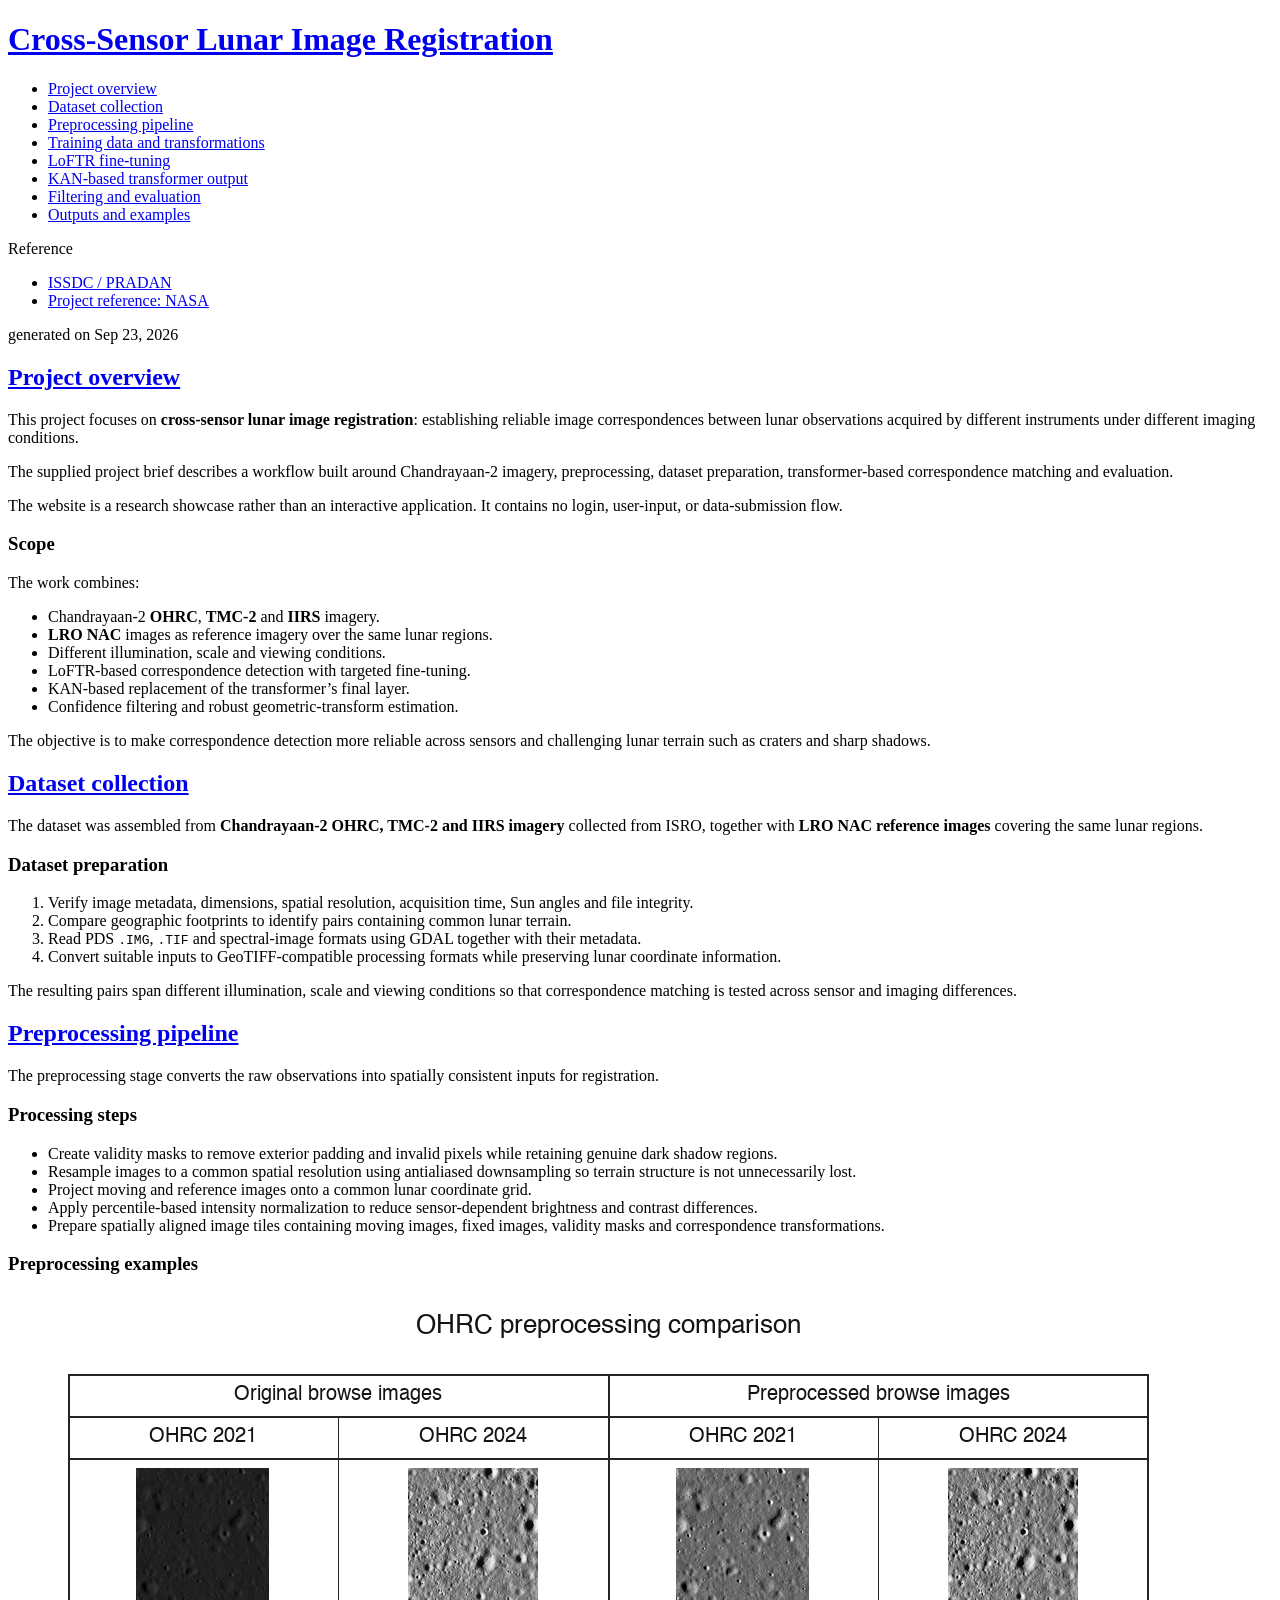
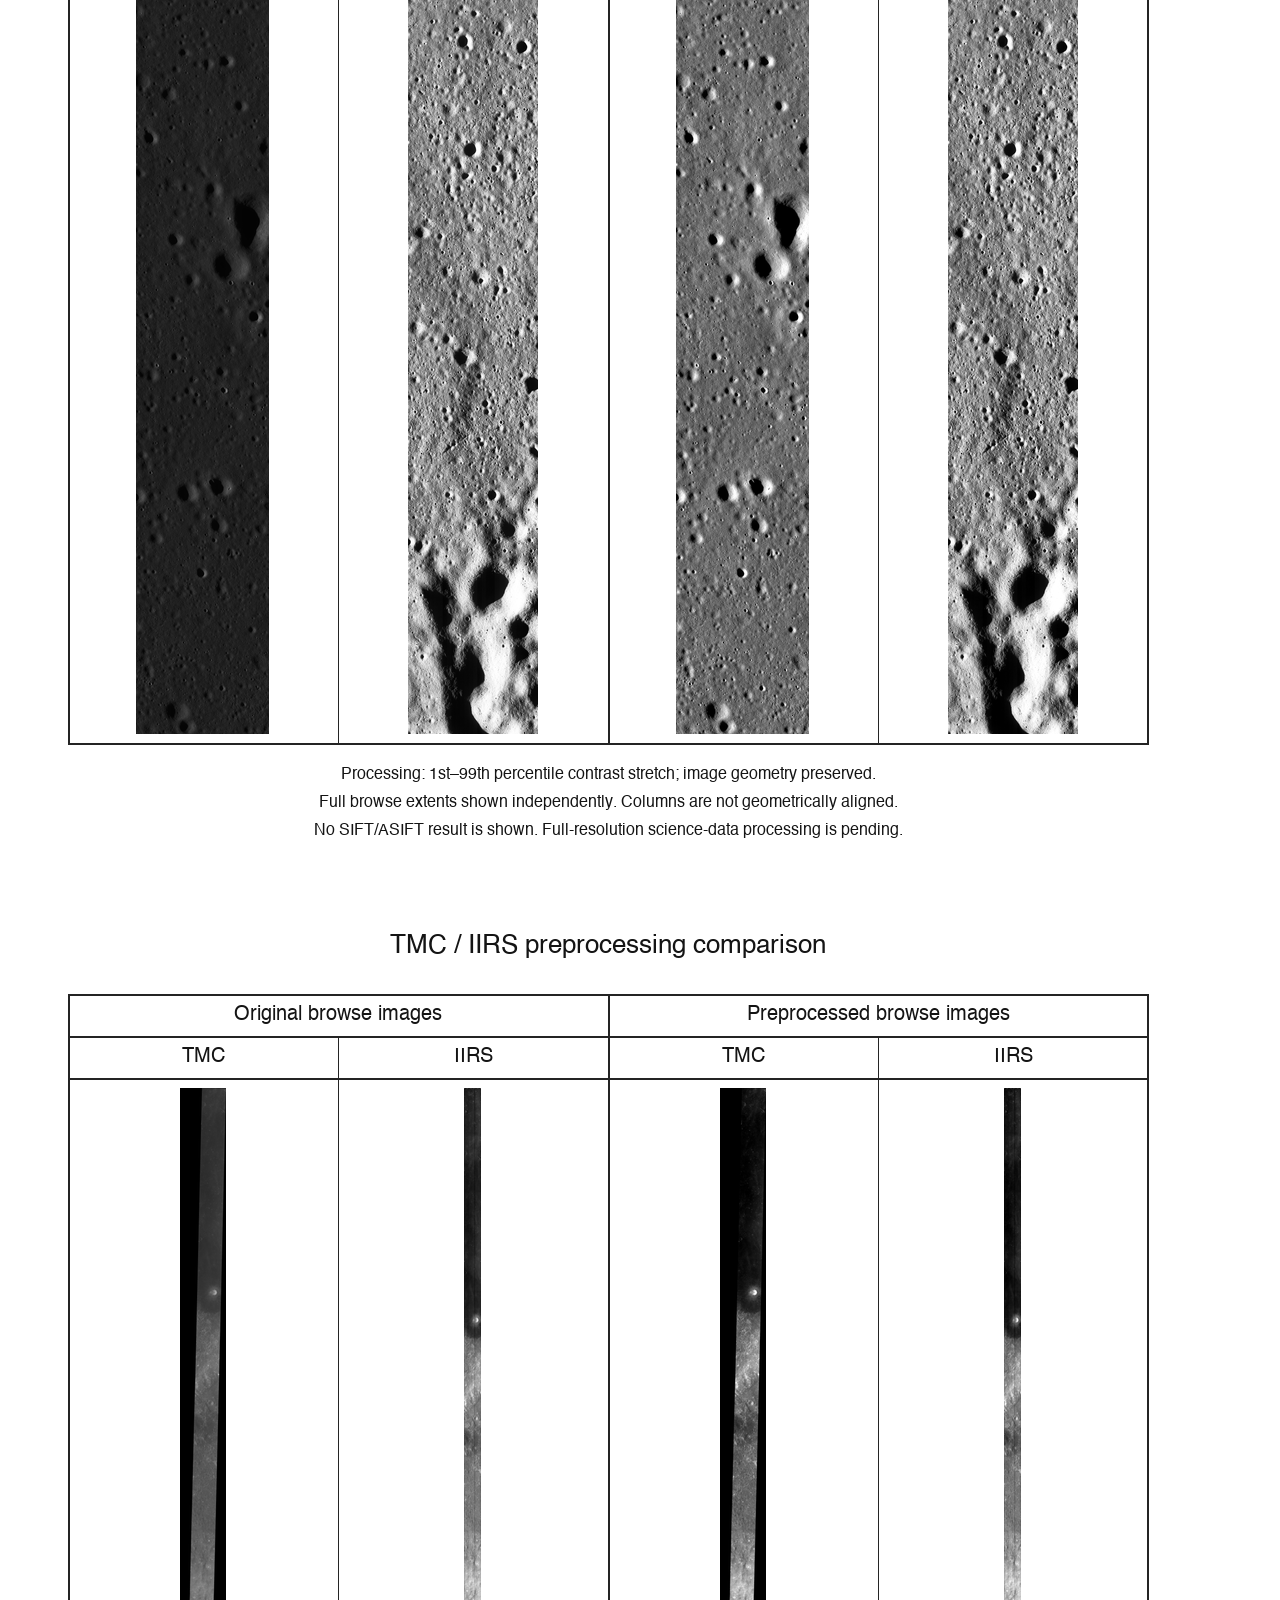
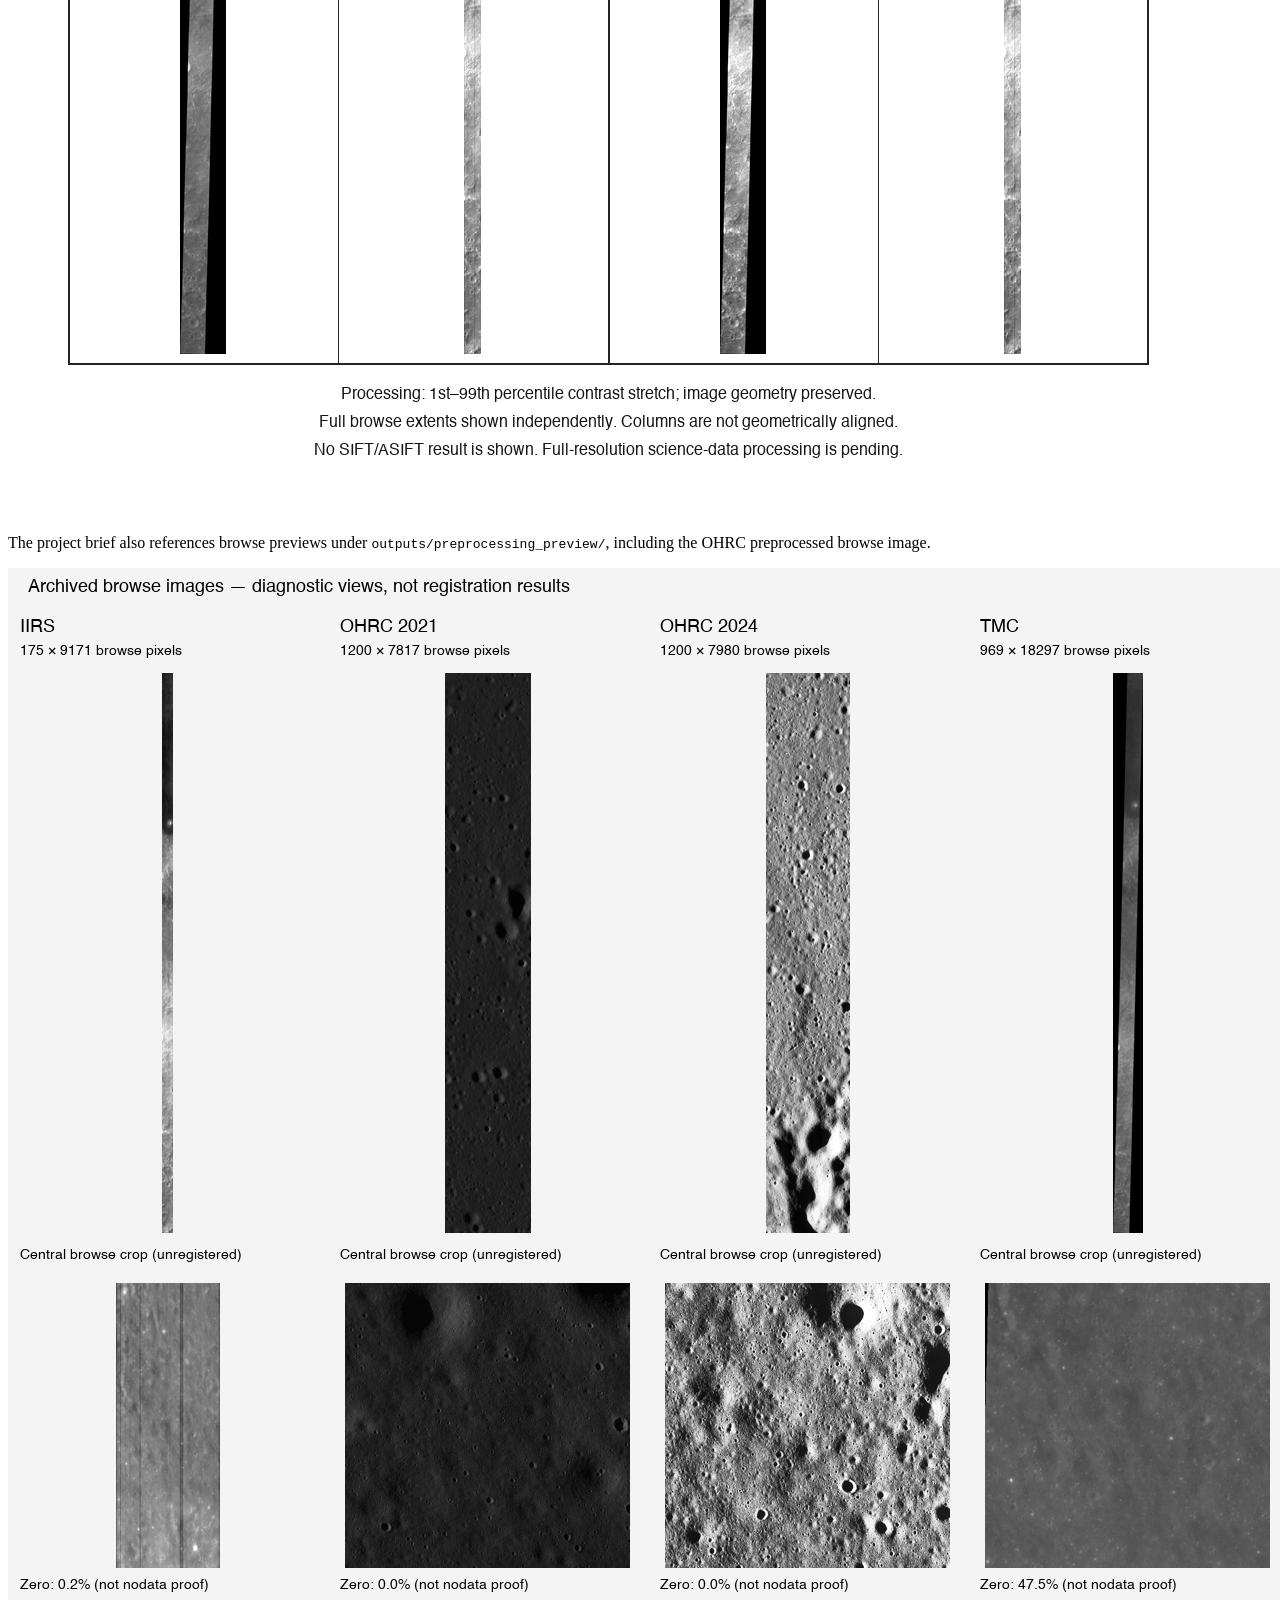
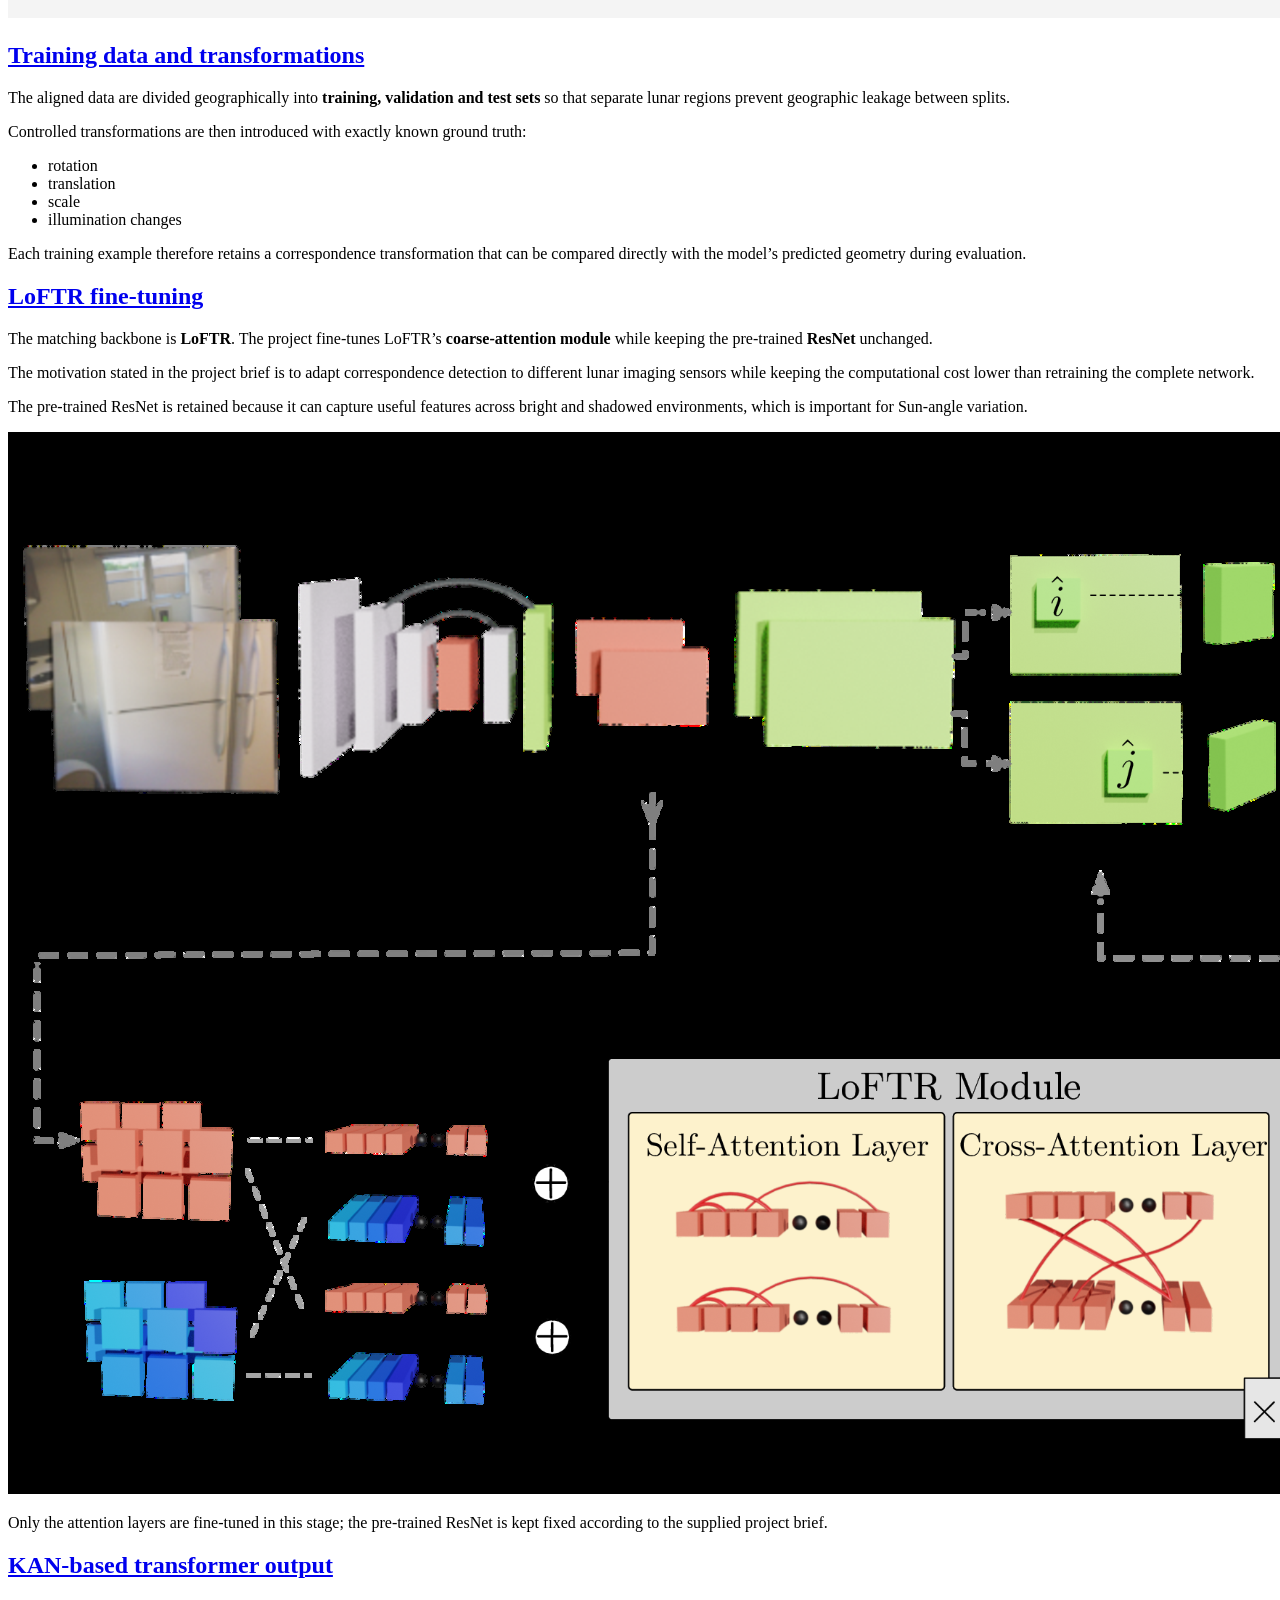
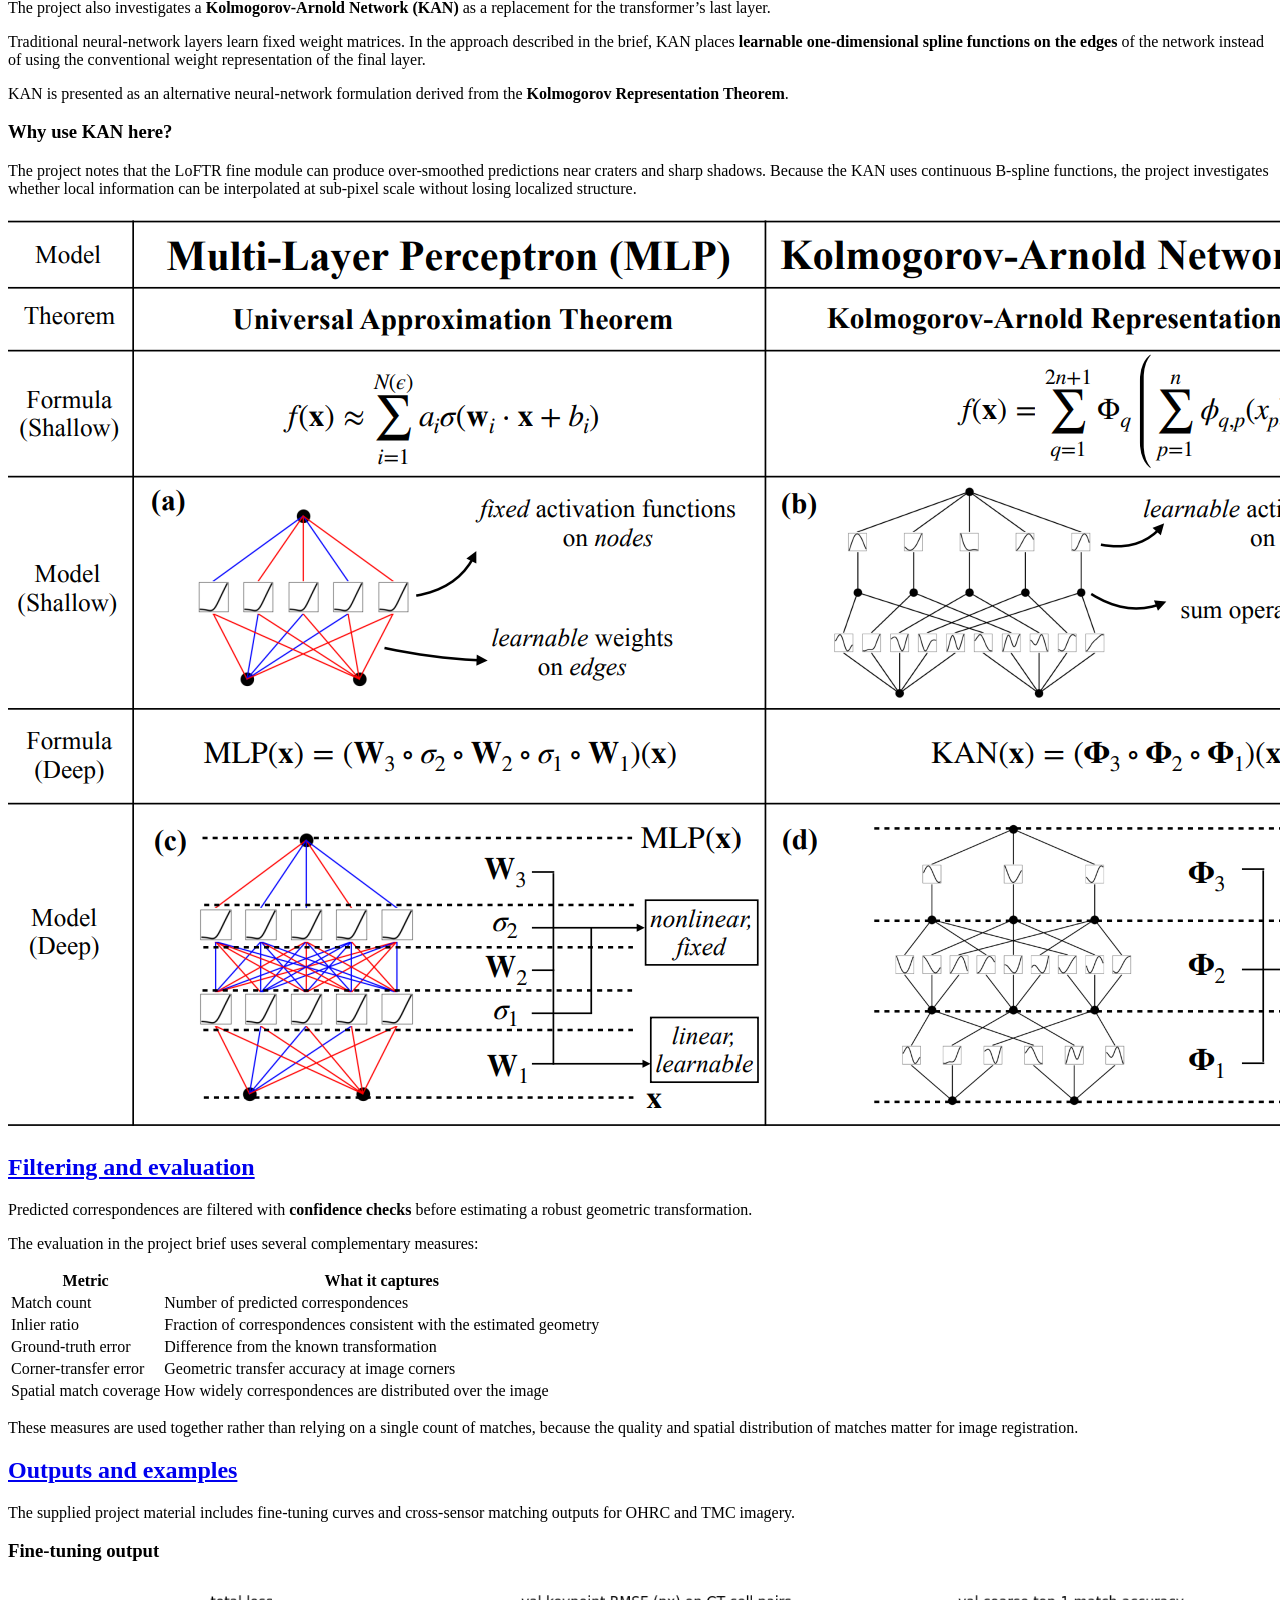
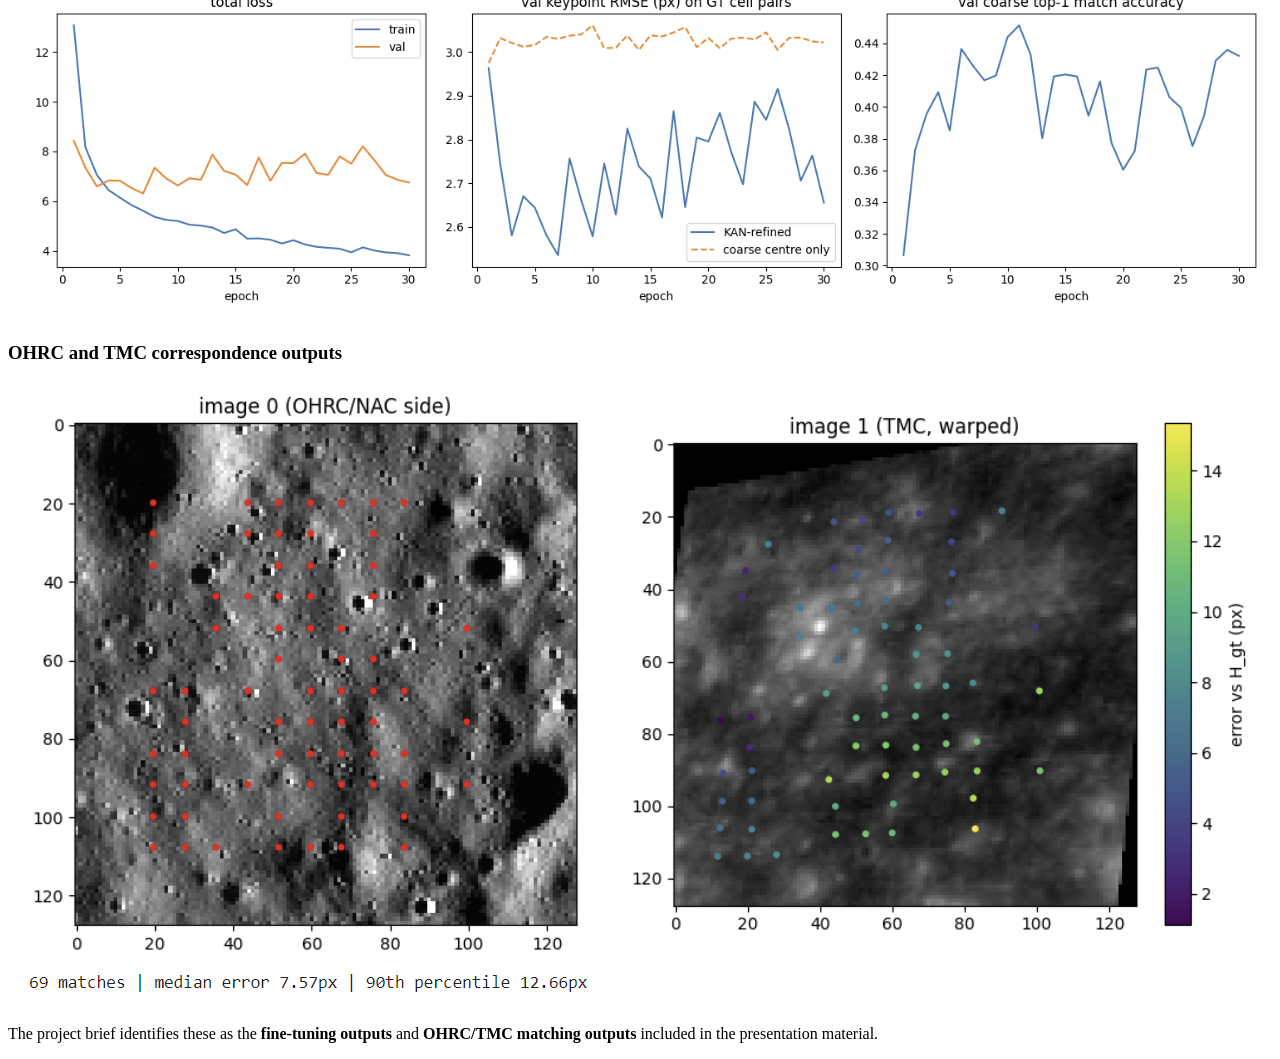
==== site/public/index.html @ 833afe41 "site" ====
<!DOCTYPE html>
<html xmlns="http://www.w3.org/1999/xhtml" xml:lang="en-us" lang="en-us">
<head><script src="/livereload.js?mindelay=10&amp;v=2&amp;port=1313&amp;path=livereload" data-no-instant defer></script>
  <meta name="generator" content="Hugo 0.166.0">

  <meta http-equiv="content-type" content="text/html; charset=utf-8">
  <meta name="viewport" content="width=device-width, initial-scale=1.0, maximum-scale=1">

  <title>Cross-Sensor Lunar Image Registration</title>

  <link rel="shortcut icon" href="favicon.ico" type="image/x-icon">
  <link href="https://fonts.googleapis.com/css?family=Open+Sans" rel="stylesheet">
  <link rel="stylesheet" href="//localhost:1313/css/styles.css">
  
  <link href="/index.xml" rel="alternate" type="application/rss+xml" title="Cross-Sensor Lunar Image Registration" />

</head>
<body>

<div class="sidebar sidebar-black">
    <div class="navigation">
        
        <h1 class="site-title"><a href="//localhost:1313/">Cross-Sensor Lunar Image Registration</a></h1>


        <nav class="internal">
            <ul>
    
        
                <li>
        <a href="#project-overview">Project overview</a>

    </li>


        
                <li>
        <a href="#dataset">Dataset collection</a>

    </li>


        
                <li>
        <a href="#preprocessing">Preprocessing pipeline</a>

    </li>


        
                <li>
        <a href="#training-data">Training data and transformations</a>

    </li>


        
                <li>
        <a href="#loftr">LoFTR fine-tuning</a>

    </li>


        
                <li>
        <a href="#kan">KAN-based transformer output</a>

    </li>


        
                <li>
        <a href="#evaluation">Filtering and evaluation</a>

    </li>


        
                <li>
        <a href="#results">Outputs and examples</a>

    </li>


        
    
</ul>

        </nav>

        <nav class="external">
            <div class="external-title">Reference</div>
            
            <ul id="shortcuts">
                
                <li>
                    <a href="https://pradan.issdc.gov.in/" target="_blank" rel="noopener">ISSDC / PRADAN</a>
                </li>
                
                <li>
                    <a href="https://www.nasa.gov/" target="_blank" rel="noopener">Project reference: NASA</a>
                </li>
                
            </ul>
            
        </nav>
    </div>

    <div class="version">
            generated on Sep 23, 2026
    </div>
</div>

<div class="content">
    
        
                <section class="page" id="project-overview">
    <h1>
        <a href="#project-overview">Project overview</a>
    </h1>
    <div class="content">
        <p>This project focuses on <strong>cross-sensor lunar image registration</strong>: establishing reliable image correspondences between lunar observations acquired by different instruments under different imaging conditions.</p>
<p>The supplied project brief describes a workflow built around Chandrayaan-2 imagery, preprocessing, dataset preparation, transformer-based correspondence matching and evaluation.</p>
<div class="block info">
    The website is a research showcase rather than an interactive application. It contains no login, user-input, or data-submission flow.
</div>

<h3 id="scope">Scope</h3>
<p>The work combines:</p>
<ul>
<li>Chandrayaan-2 <strong>OHRC</strong>, <strong>TMC-2</strong> and <strong>IIRS</strong> imagery.</li>
<li><strong>LRO NAC</strong> images as reference imagery over the same lunar regions.</li>
<li>Different illumination, scale and viewing conditions.</li>
<li>LoFTR-based correspondence detection with targeted fine-tuning.</li>
<li>KAN-based replacement of the transformer&rsquo;s final layer.</li>
<li>Confidence filtering and robust geometric-transform estimation.</li>
</ul>
<p>The objective is to make correspondence detection more reliable across sensors and challenging lunar terrain such as craters and sharp shadows.</p>

    </div>
</section>




        
                <section class="page" id="dataset">
    <h1>
        <a href="#dataset">Dataset collection</a>
    </h1>
    <div class="content">
        <p>The dataset was assembled from <strong>Chandrayaan-2 OHRC, TMC-2 and IIRS imagery</strong> collected from ISRO, together with <strong>LRO NAC reference images</strong> covering the same lunar regions.</p>
<h3 id="dataset-preparation">Dataset preparation</h3>
<ol>
<li>Verify image metadata, dimensions, spatial resolution, acquisition time, Sun angles and file integrity.</li>
<li>Compare geographic footprints to identify pairs containing common lunar terrain.</li>
<li>Read PDS <code>.IMG</code>, <code>.TIF</code> and spectral-image formats using GDAL together with their metadata.</li>
<li>Convert suitable inputs to GeoTIFF-compatible processing formats while preserving lunar coordinate information.</li>
</ol>
<p>The resulting pairs span different illumination, scale and viewing conditions so that correspondence matching is tested across sensor and imaging differences.</p>

    </div>
</section>




        
                <section class="page" id="preprocessing">
    <h1>
        <a href="#preprocessing">Preprocessing pipeline</a>
    </h1>
    <div class="content">
        <p>The preprocessing stage converts the raw observations into spatially consistent inputs for registration.</p>
<h3 id="processing-steps">Processing steps</h3>
<ul>
<li>Create validity masks to remove exterior padding and invalid pixels while retaining genuine dark shadow regions.</li>
<li>Resample images to a common spatial resolution using antialiased downsampling so terrain structure is not unnecessarily lost.</li>
<li>Project moving and reference images onto a common lunar coordinate grid.</li>
<li>Apply percentile-based intensity normalization to reduce sensor-dependent brightness and contrast differences.</li>
<li>Prepare spatially aligned image tiles containing moving images, fixed images, validity masks and correspondence transformations.</li>
</ul>
<h3 id="preprocessing-examples">Preprocessing examples</h3>
<p><img src="images/ohrc-preprocessing.png" alt="OHRC preprocessing preview"></p>
<p><img src="images/tmc-iirs-preprocessing.png" alt="TMC and IIRS preprocessing preview"></p>
<p>The project brief also references browse previews under <code>outputs/preprocessing_preview/</code>, including the OHRC preprocessed browse image.</p>
<p><img src="images/archive-browse.png" alt="Browse preview"></p>

    </div>
</section>




        
                <section class="page" id="training-data">
    <h1>
        <a href="#training-data">Training data and transformations</a>
    </h1>
    <div class="content">
        <p>The aligned data are divided geographically into <strong>training, validation and test sets</strong> so that separate lunar regions prevent geographic leakage between splits.</p>
<p>Controlled transformations are then introduced with exactly known ground truth:</p>
<ul>
<li>rotation</li>
<li>translation</li>
<li>scale</li>
<li>illumination changes</li>
</ul>
<p>Each training example therefore retains a correspondence transformation that can be compared directly with the model&rsquo;s predicted geometry during evaluation.</p>

    </div>
</section>




        
                <section class="page" id="loftr">
    <h1>
        <a href="#loftr">LoFTR fine-tuning</a>
    </h1>
    <div class="content">
        <p>The matching backbone is <strong>LoFTR</strong>. The project fine-tunes LoFTR&rsquo;s <strong>coarse-attention module</strong> while keeping the pre-trained <strong>ResNet</strong> unchanged.</p>
<p>The motivation stated in the project brief is to adapt correspondence detection to different lunar imaging sensors while keeping the computational cost lower than retraining the complete network.</p>
<p>The pre-trained ResNet is retained because it can capture useful features across bright and shadowed environments, which is important for Sun-angle variation.</p>
<p><img src="images/loftr-flow.png" alt="LoFTR flow"></p>
<div class="block note">
    Only the attention layers are fine-tuned in this stage; the pre-trained ResNet is kept fixed according to the supplied project brief.
</div>


    </div>
</section>




        
                <section class="page" id="kan">
    <h1>
        <a href="#kan">KAN-based transformer output</a>
    </h1>
    <div class="content">
        <p>The project also investigates a <strong>Kolmogorov-Arnold Network (KAN)</strong> as a replacement for the transformer&rsquo;s last layer.</p>
<p>Traditional neural-network layers learn fixed weight matrices. In the approach described in the brief, KAN places <strong>learnable one-dimensional spline functions on the edges</strong> of the network instead of using the conventional weight representation of the final layer.</p>
<p>KAN is presented as an alternative neural-network formulation derived from the <strong>Kolmogorov Representation Theorem</strong>.</p>
<h3 id="why-use-kan-here">Why use KAN here?</h3>
<p>The project notes that the LoFTR fine module can produce over-smoothed predictions near craters and sharp shadows. Because the KAN uses continuous B-spline functions, the project investigates whether local information can be interpolated at sub-pixel scale without losing localized structure.</p>
<p><img src="images/kan-vs-mlp.png" alt="KAN versus MLP"></p>

    </div>
</section>




        
                <section class="page" id="evaluation">
    <h1>
        <a href="#evaluation">Filtering and evaluation</a>
    </h1>
    <div class="content">
        <p>Predicted correspondences are filtered with <strong>confidence checks</strong> before estimating a robust geometric transformation.</p>
<p>The evaluation in the project brief uses several complementary measures:</p>
<table>
	<thead>
			<tr>
					<th>Metric</th>
					<th>What it captures</th>
			</tr>
	</thead>
	<tbody>
			<tr>
					<td>Match count</td>
					<td>Number of predicted correspondences</td>
			</tr>
			<tr>
					<td>Inlier ratio</td>
					<td>Fraction of correspondences consistent with the estimated geometry</td>
			</tr>
			<tr>
					<td>Ground-truth error</td>
					<td>Difference from the known transformation</td>
			</tr>
			<tr>
					<td>Corner-transfer error</td>
					<td>Geometric transfer accuracy at image corners</td>
			</tr>
			<tr>
					<td>Spatial match coverage</td>
					<td>How widely correspondences are distributed over the image</td>
			</tr>
	</tbody>
</table>
<p>These measures are used together rather than relying on a single count of matches, because the quality and spatial distribution of matches matter for image registration.</p>

    </div>
</section>




        
                <section class="page" id="results">
    <h1>
        <a href="#results">Outputs and examples</a>
    </h1>
    <div class="content">
        <p>The supplied project material includes fine-tuning curves and cross-sensor matching outputs for OHRC and TMC imagery.</p>
<h3 id="fine-tuning-output">Fine-tuning output</h3>
<p><img src="images/finetuning-curves.png" alt="Fine-tuning curves"></p>
<h3 id="ohrc-and-tmc-correspondence-outputs">OHRC and TMC correspondence outputs</h3>
<p><img src="images/matching-output.png" alt="Matching output"></p>
<p>The project brief identifies these as the <strong>fine-tuning outputs</strong> and <strong>OHRC/TMC matching outputs</strong> included in the presentation material.</p>

    </div>
</section>




        
    
</div>
</body>
</html>
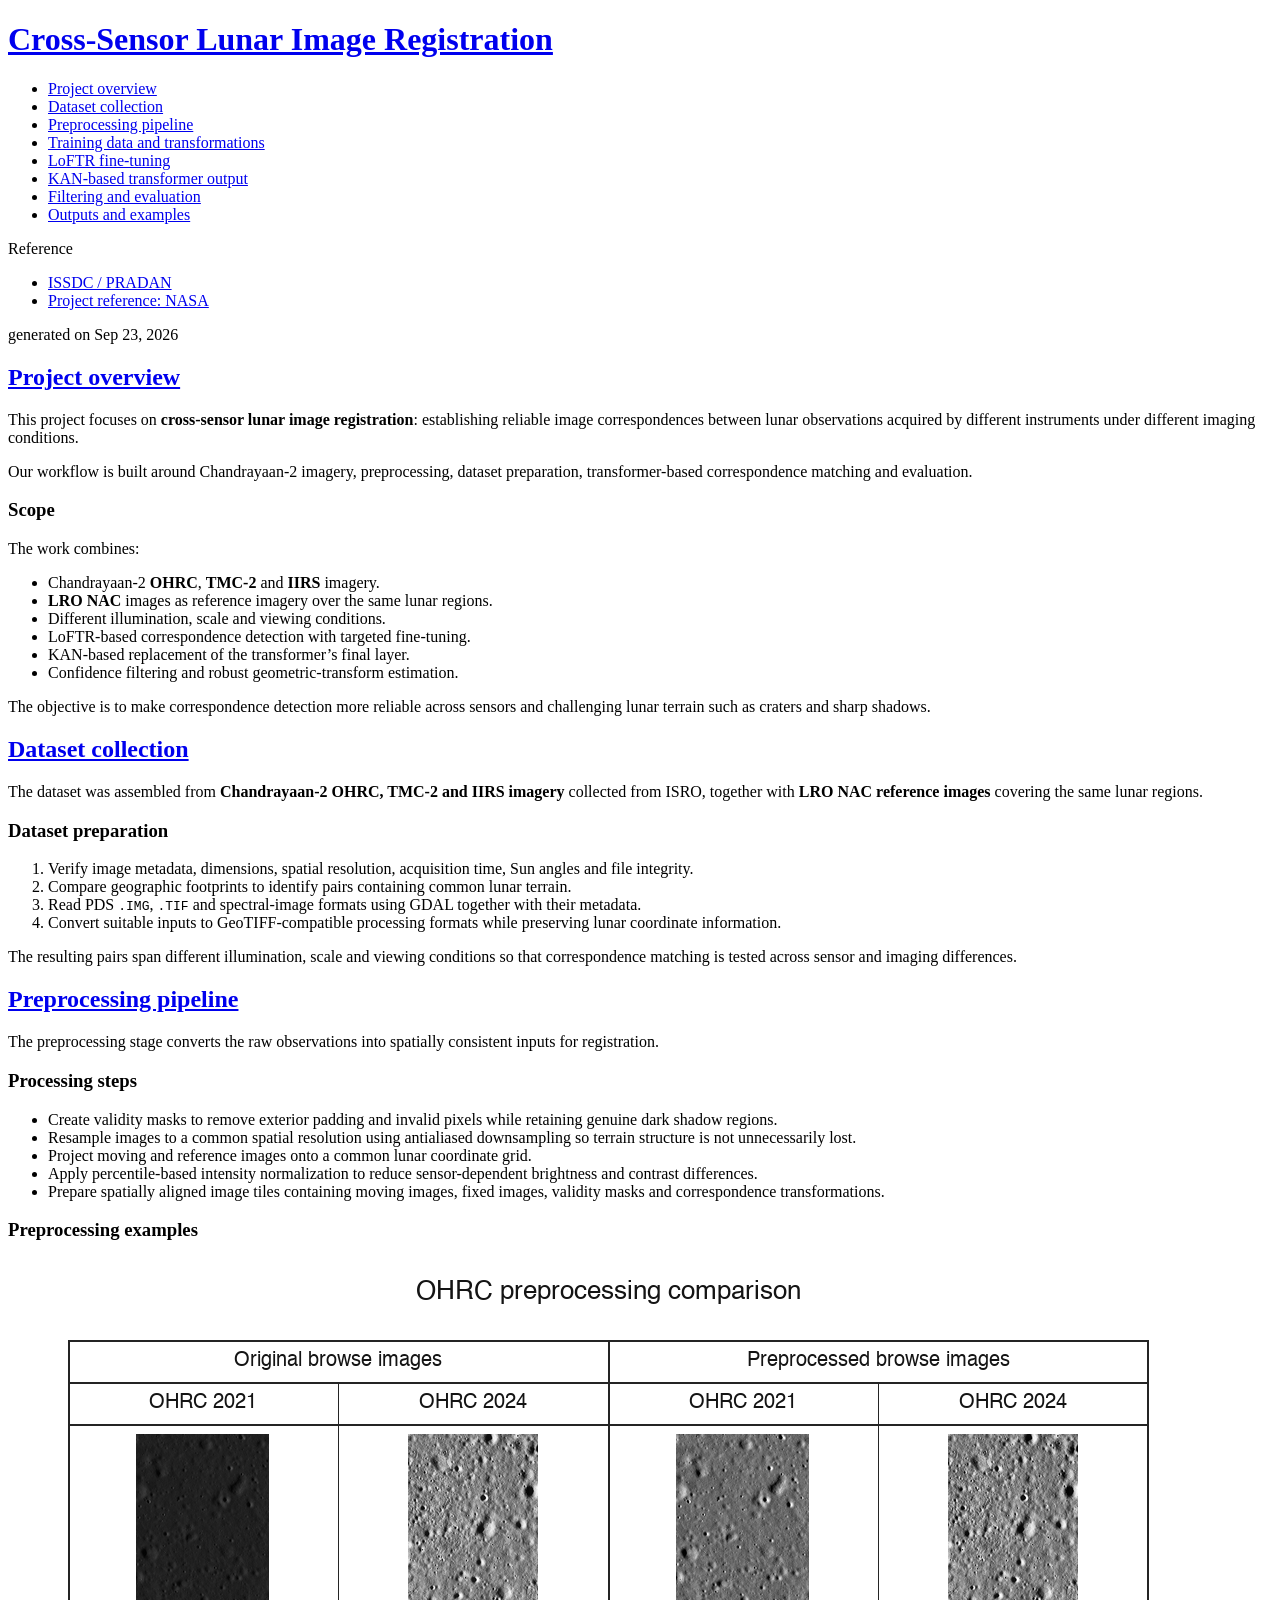
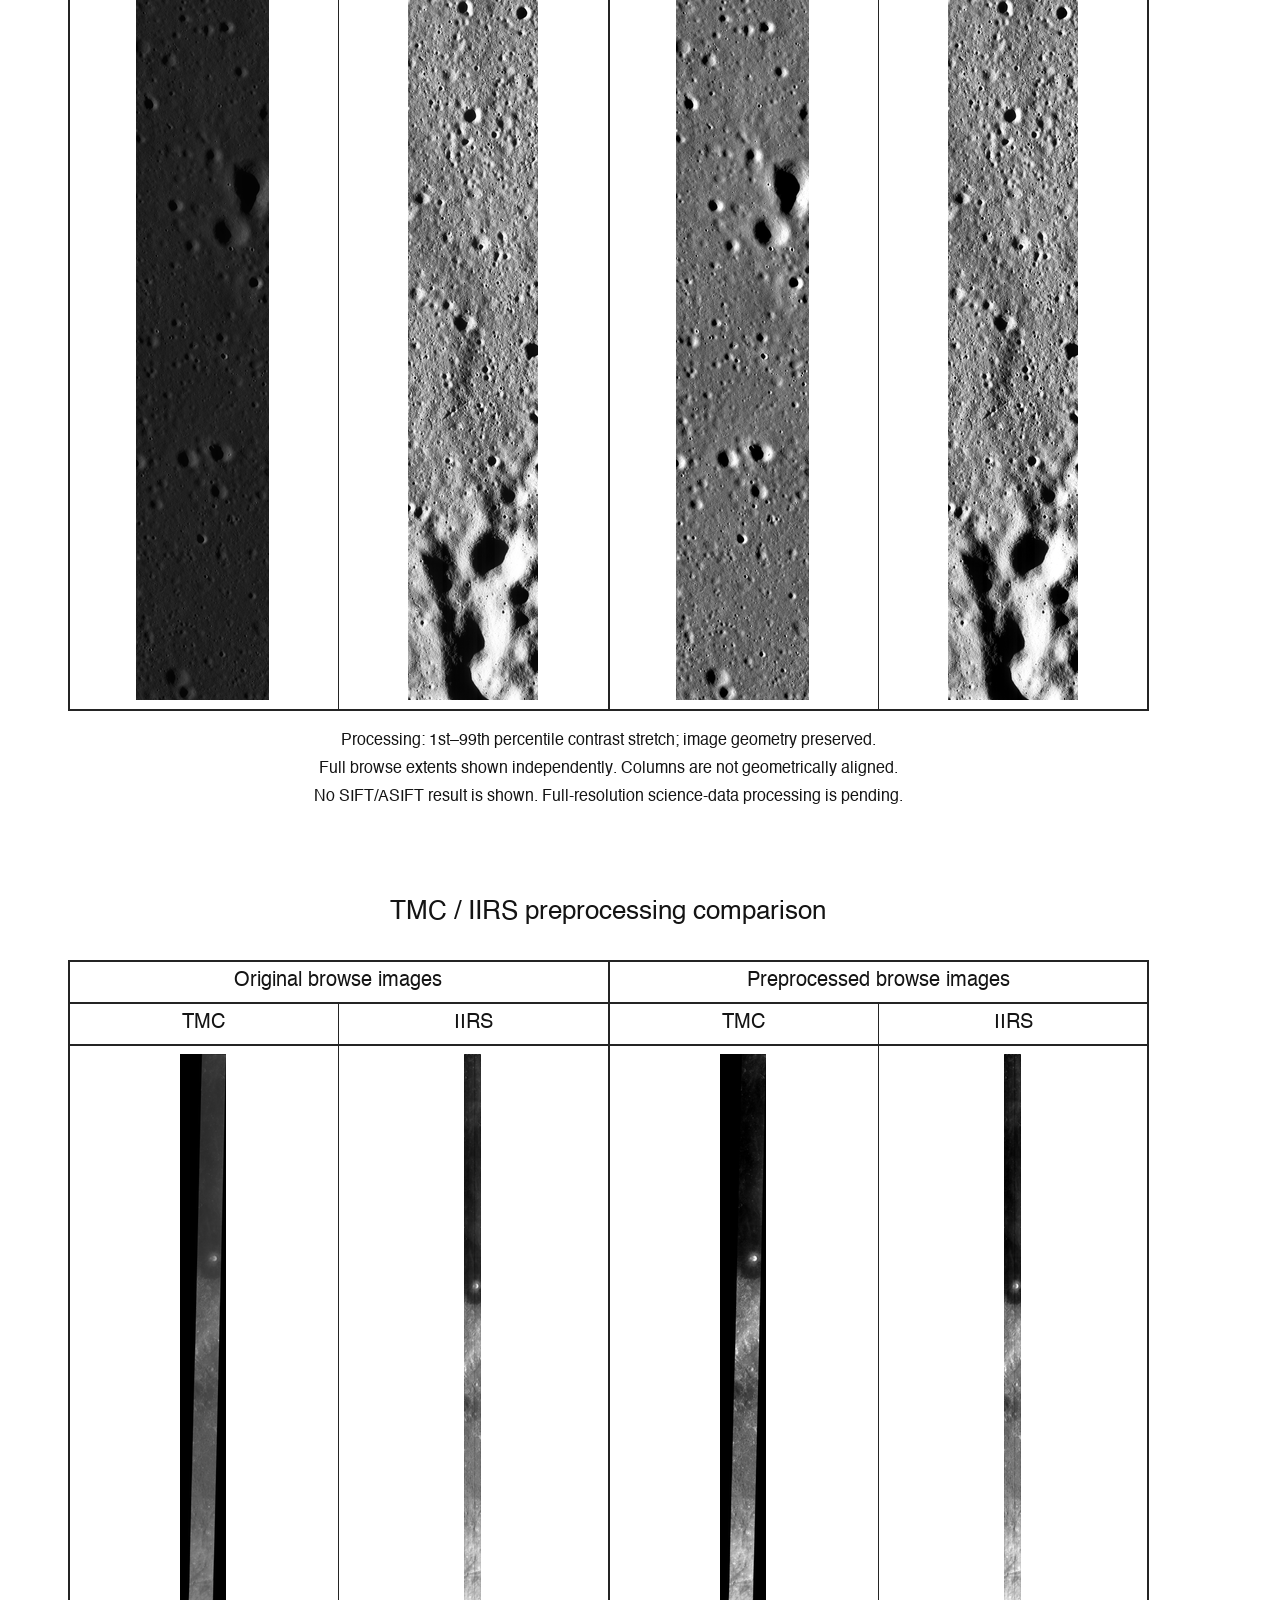
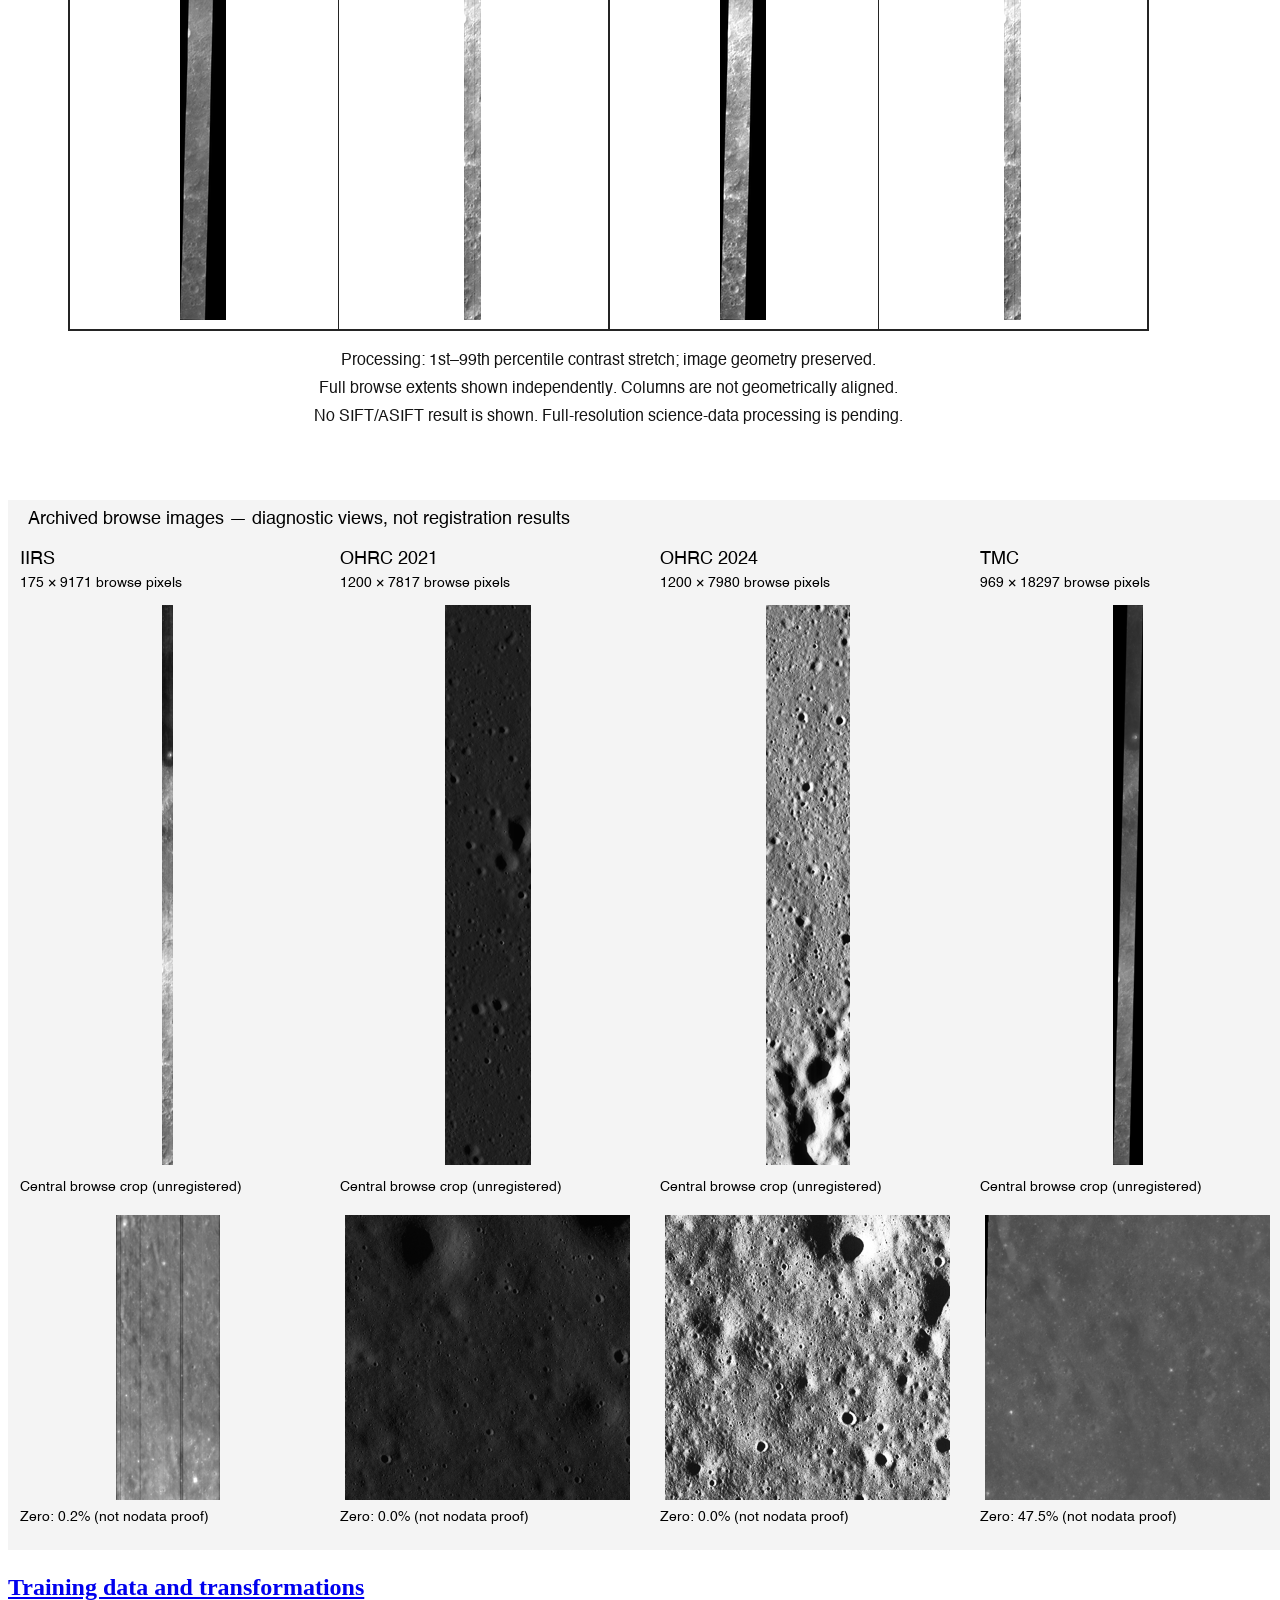
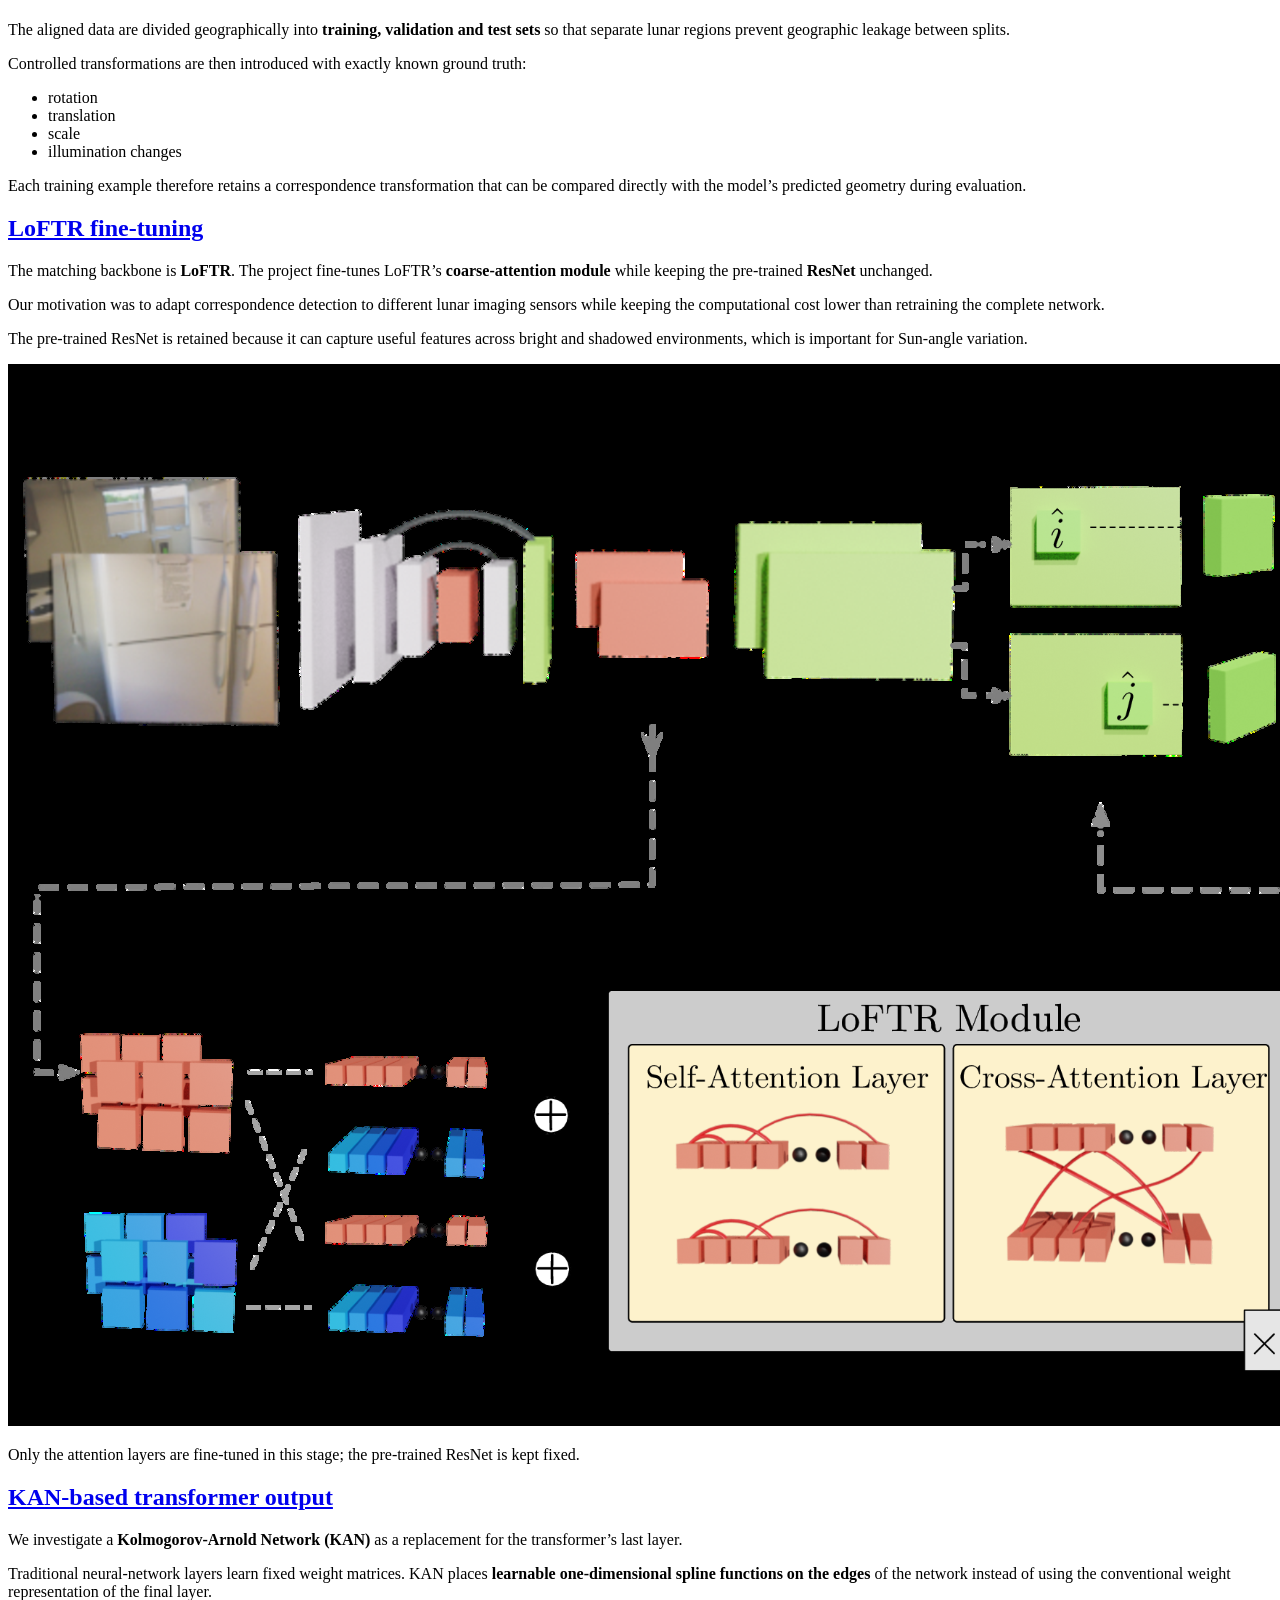
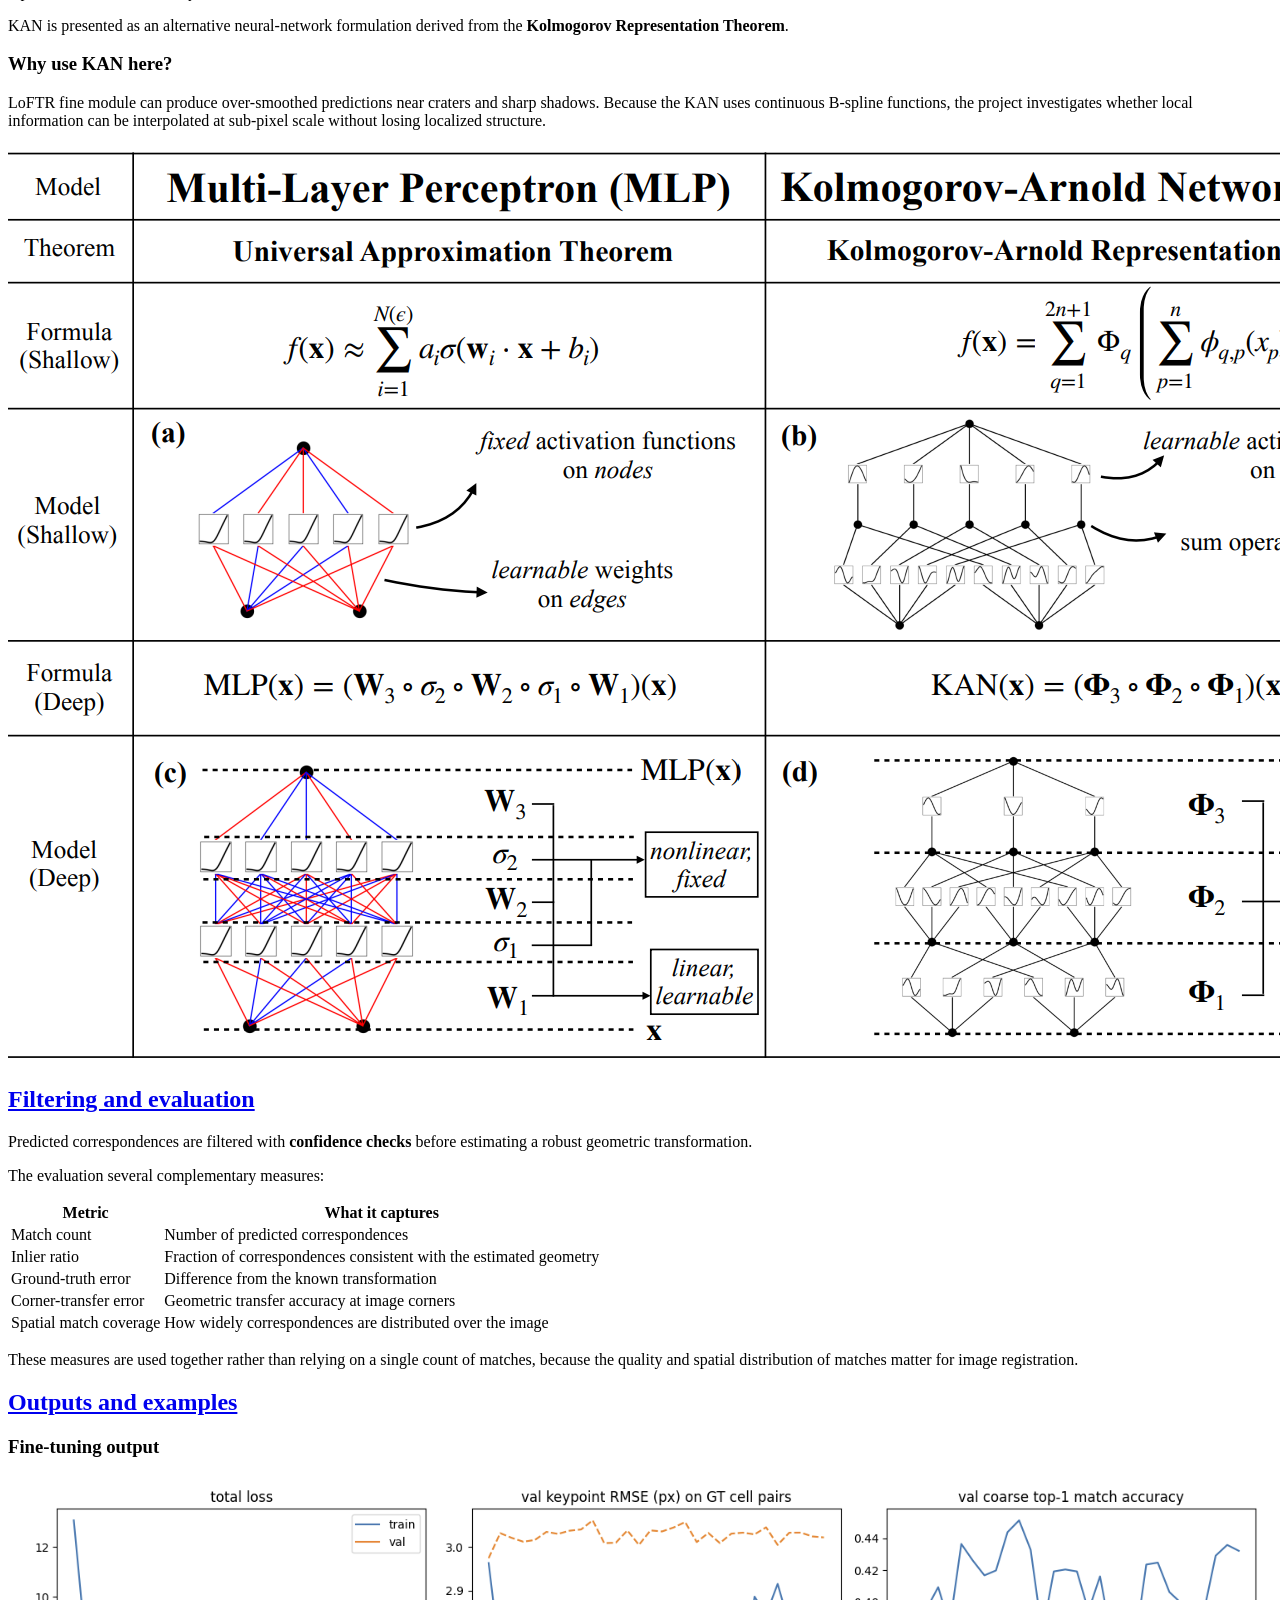
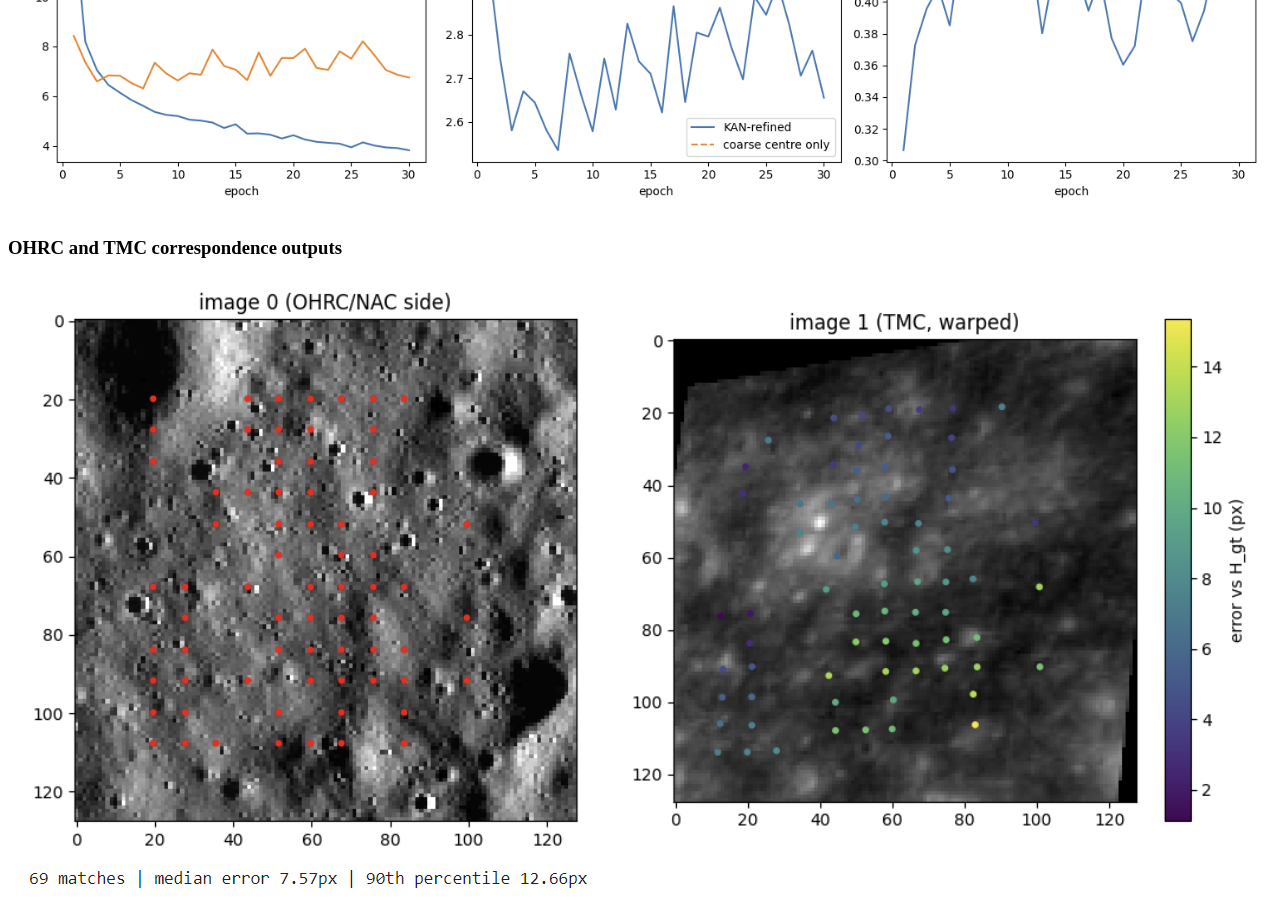
==== commit 9d0c5224: "layout and content fixes" ====
--- a/site/public/index.html
+++ b/site/public/index.html
@@ -11,7 +11,7 @@
   <link rel="shortcut icon" href="favicon.ico" type="image/x-icon">
   <link href="https://fonts.googleapis.com/css?family=Open+Sans" rel="stylesheet">
   <link rel="stylesheet" href="//localhost:1313/css/styles.css">
-  
+  <link rel="stylesheet" href="//localhost:1313/css/custom.css">
   <link href="/index.xml" rel="alternate" type="application/rss+xml" title="Cross-Sensor Lunar Image Registration" />
 
 </head>
@@ -120,11 +120,7 @@
     </h1>
     <div class="content">
         <p>This project focuses on <strong>cross-sensor lunar image registration</strong>: establishing reliable image correspondences between lunar observations acquired by different instruments under different imaging conditions.</p>
-<p>The supplied project brief describes a workflow built around Chandrayaan-2 imagery, preprocessing, dataset preparation, transformer-based correspondence matching and evaluation.</p>
-<div class="block info">
-    The website is a research showcase rather than an interactive application. It contains no login, user-input, or data-submission flow.
-</div>
-
+<p>Our workflow is built around Chandrayaan-2 imagery, preprocessing, dataset preparation, transformer-based correspondence matching and evaluation.</p>
 <h3 id="scope">Scope</h3>
 <p>The work combines:</p>
 <ul>
@@ -183,7 +179,6 @@
 <h3 id="preprocessing-examples">Preprocessing examples</h3>
 <p><img src="images/ohrc-preprocessing.png" alt="OHRC preprocessing preview"></p>
 <p><img src="images/tmc-iirs-preprocessing.png" alt="TMC and IIRS preprocessing preview"></p>
-<p>The project brief also references browse previews under <code>outputs/preprocessing_preview/</code>, including the OHRC preprocessed browse image.</p>
 <p><img src="images/archive-browse.png" alt="Browse preview"></p>
 
     </div>
@@ -221,11 +216,11 @@
     </h1>
     <div class="content">
         <p>The matching backbone is <strong>LoFTR</strong>. The project fine-tunes LoFTR&rsquo;s <strong>coarse-attention module</strong> while keeping the pre-trained <strong>ResNet</strong> unchanged.</p>
-<p>The motivation stated in the project brief is to adapt correspondence detection to different lunar imaging sensors while keeping the computational cost lower than retraining the complete network.</p>
+<p>Our motivation was to adapt correspondence detection to different lunar imaging sensors while keeping the computational cost lower than retraining the complete network.</p>
 <p>The pre-trained ResNet is retained because it can capture useful features across bright and shadowed environments, which is important for Sun-angle variation.</p>
 <p><img src="images/loftr-flow.png" alt="LoFTR flow"></p>
 <div class="block note">
-    Only the attention layers are fine-tuned in this stage; the pre-trained ResNet is kept fixed according to the supplied project brief.
+    Only the attention layers are fine-tuned in this stage; the pre-trained ResNet is kept fixed.
 </div>
 
 
@@ -241,11 +236,11 @@
         <a href="#kan">KAN-based transformer output</a>
     </h1>
     <div class="content">
-        <p>The project also investigates a <strong>Kolmogorov-Arnold Network (KAN)</strong> as a replacement for the transformer&rsquo;s last layer.</p>
-<p>Traditional neural-network layers learn fixed weight matrices. In the approach described in the brief, KAN places <strong>learnable one-dimensional spline functions on the edges</strong> of the network instead of using the conventional weight representation of the final layer.</p>
+        <p>We investigate a <strong>Kolmogorov-Arnold Network (KAN)</strong> as a replacement for the transformer&rsquo;s last layer.</p>
+<p>Traditional neural-network layers learn fixed weight matrices. KAN places <strong>learnable one-dimensional spline functions on the edges</strong> of the network instead of using the conventional weight representation of the final layer.</p>
 <p>KAN is presented as an alternative neural-network formulation derived from the <strong>Kolmogorov Representation Theorem</strong>.</p>
 <h3 id="why-use-kan-here">Why use KAN here?</h3>
-<p>The project notes that the LoFTR fine module can produce over-smoothed predictions near craters and sharp shadows. Because the KAN uses continuous B-spline functions, the project investigates whether local information can be interpolated at sub-pixel scale without losing localized structure.</p>
+<p>LoFTR fine module can produce over-smoothed predictions near craters and sharp shadows. Because the KAN uses continuous B-spline functions, the project investigates whether local information can be interpolated at sub-pixel scale without losing localized structure.</p>
 <p><img src="images/kan-vs-mlp.png" alt="KAN versus MLP"></p>
 
     </div>
@@ -261,7 +256,7 @@
     </h1>
     <div class="content">
         <p>Predicted correspondences are filtered with <strong>confidence checks</strong> before estimating a robust geometric transformation.</p>
-<p>The evaluation in the project brief uses several complementary measures:</p>
+<p>The evaluation several complementary measures:</p>
 <table>
 	<thead>
 			<tr>
@@ -306,12 +301,10 @@
         <a href="#results">Outputs and examples</a>
     </h1>
     <div class="content">
-        <p>The supplied project material includes fine-tuning curves and cross-sensor matching outputs for OHRC and TMC imagery.</p>
-<h3 id="fine-tuning-output">Fine-tuning output</h3>
+        <h3 id="fine-tuning-output">Fine-tuning output</h3>
 <p><img src="images/finetuning-curves.png" alt="Fine-tuning curves"></p>
 <h3 id="ohrc-and-tmc-correspondence-outputs">OHRC and TMC correspondence outputs</h3>
 <p><img src="images/matching-output.png" alt="Matching output"></p>
-<p>The project brief identifies these as the <strong>fine-tuning outputs</strong> and <strong>OHRC/TMC matching outputs</strong> included in the presentation material.</p>
 
     </div>
 </section>
